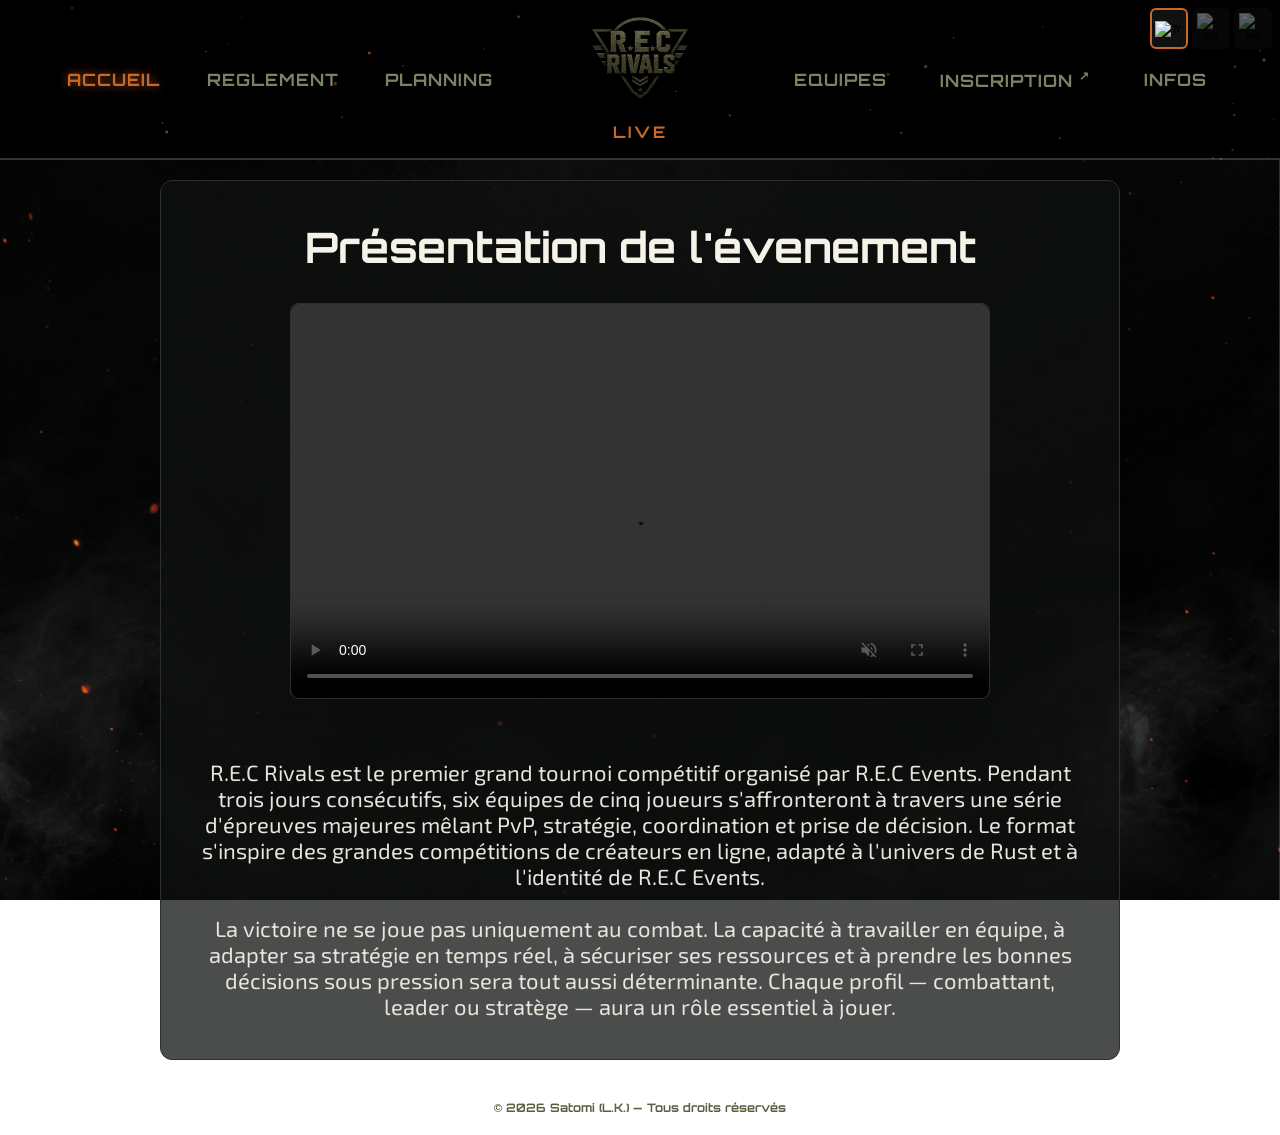
==== acceuil-rec-rivals.html @ 863ee19b "premier envoi" ====
<!DOCTYPE html>
<html lang="fr">
<head>
    <meta charset="UTF-8">
    <meta name="viewport" content="width=device-width, initial-scale=1.0">
    <title>R.E.C Rivals</title>
    <link rel="stylesheet" href="global.css">
    <link rel="stylesheet" href="acceuil-rec-rivals.css">
    <link href="https://fonts.googleapis.com/css2?family=Orbitron:wght@700&family=Exo+2:wght@400;600&display=swap" rel="stylesheet">
    <script src="translations.js"></script>
    <script src="i18n.js"></script>
    <script src="countdown.js"></script>
    <script src="particles.js"></script>
    
</head>
<body>
    <div class="main">
        <nav class="navbar">
            <div class="nav-links left">
                <a href="acceuil-rec-rivals.html" class="active" data-i18n="nav.home">ACCUEIL</a>
     
                <a href="reglement.html" data-i18n="nav.rules">REGLEMENT</a>
      
                <a href="planning.html" data-i18n="nav.schedule">PLANNING</a>
            </div>

            <div class="logo">
                <img src="image-REC/rec-rivals-logo.png" alt="R.E.C Rivals">
                <div id="countdown" class="countdown"></div>
            </div>

            <div class="nav-links right">
                <a href="equipe.html" data-i18n="nav.teams">EQUIPES</a>
      
                <a href="https://forms.gle/jfFLSVP6A1LtEV216" target="_blank">
                    <span data-i18n="nav.register">INSCRIPTION</span>
                    <span class="ext-icon">&#8599;</span>
                </a>
      
                <a href="info.html" data-i18n="nav.info">INFOS</a>
            </div>
        </nav>
            
           
        
        <main class="contenu">
            
            <img class="bg-image" src="image-REC/fond-site.png" alt="R.E.C Rivals">
            
            <div class="presentation">
                <h1 data-i18n="presentation.title">
                    Présentation de l'évenement

                </h1>

                <div class="video-wrapper">
                    <video controls autoplay muted loop>
                        <source src="image-REC/TrailerFinal.mp4" type="video/mp4">
                    </video>
                </div>

                <p data-i18n="presentation.text">
                    R.E.C Rivals est le premier grand tournoi compétitif organisé par R.E.C Events. Pendant trois jours consécutifs,
                    six équipes de cinq joueurs s'affronteront à travers une série d'épreuves majeures mêlant PvP, stratégie,
                    coordination et prise de décision. Le format s'inspire des grandes compétitions de créateurs en ligne, adapté à
                    l'univers de Rust et à l'identité de R.E.C Events.
                    <br>
                    <br>
                    La victoire ne se joue pas uniquement au combat. La capacité à travailler en équipe, à adapter sa stratégie en
                    temps réel, à sécuriser ses ressources et à prendre les bonnes décisions sous pression sera tout aussi
                    déterminante. Chaque profil — combattant, leader ou stratège — aura un rôle essentiel à jouer.
                </p>
            </div>
        </main>
    </div>

    <footer>
        <h3 class="copyright" data-i18n="footer.copyright">© 2026 Satomi (L.K.) — Tous droits réservés</h3>
    </footer>
    
</body>
</html>
---- global.css ----
* {
  margin: 0;
  padding: 0;
  box-sizing: border-box;
}

body {
    overflow-x: hidden;
    max-width: 100%;
    min-height: 100vh;
    font-family: "Exo 2", sans-serif;
    padding-bottom: 10px;
}


h1, h2, h3, .nav-links a {
  font-family: "Orbitron", sans-serif;
}

.bg-image {
  position: fixed;
  top: 0;
  left: 0;
  width: 100%;
  height: 100%;
  object-fit: cover;
  object-position: center;
  z-index: -1;
  animation: kenburns 20s ease-in-out infinite alternate;
}

@keyframes kenburns {
  0% { transform: scale(1); }
  100% { transform: scale(1.1); }
}

/* Navbar */
.navbar {
  display: flex;
  align-items: center;
  justify-content: space-between;
  background-color: #000;
  padding: 6px 30px;
  border-bottom: 2px solid #333;
}

.nav-links {
  display: flex;
  align-items: center;
  gap: 10px;
  flex: 1;
  justify-content: space-evenly;
}

.nav-links a {
  color: #7C8264;
  text-decoration: none;
  font-size: 20px;
  font-weight: bold;
  letter-spacing: 1px;
  transition: color 0.2s;
}

.nav-links a:hover {
  color: #c8692a;
  text-shadow: 
    0 0 8px #c8692a,
    0 0 20px #c8692a;
}

.nav-links a.active {
  color: #c8692a;
  text-shadow: 
    0 0 8px rgba(200, 105, 42, 0.6),
    0 0 20px rgba(200, 105, 42, 0.4);
}

.nav-links.right {
  justify-content: space-evenly;
}

.ext-icon {
    font-size: 0.7em;
    vertical-align: super;
    color: #7C8264;
}

/* Logo */
.logo {
  display: flex;
  flex-direction: column;
  align-items: center;
  justify-content: center;
  flex-shrink: 0;
  width: 220px;
}

.logo img {
    height: 120px;
    width: auto;
    animation: logo-glow 3s ease-in-out infinite alternate;
}

@keyframes logo-glow {
    0%   { filter: drop-shadow(0 0 3px rgba(245, 242, 232, 0.2)); }
    100% { filter: drop-shadow(0 0 8px rgba(245, 242, 232, 0.6)); }
}

/* Countdown */
.countdown {
    display: flex;
    align-items: center;
    justify-content: center;
    gap: 6px;
    margin-top: 6px;
    min-width: 100%;
    height: 40px;
}

.cd-block {
    display: flex;
    flex-direction: column;
    align-items: center;
    min-width: 36px;
}

.cd-num {
    font-family: 'Orbitron', sans-serif;
    font-size: 1.1rem;
    color: #F5F2E8;
    font-weight: bold;
    display: inline-block;
    min-width: 30px;
    text-align: center;
    font-variant-numeric: tabular-nums;
    text-shadow:
        0 0 6px rgba(245, 242, 232, 0.4),
        0 0 14px rgba(245, 242, 232, 0.2);
}

.cd-label {
    font-family: 'Orbitron', sans-serif;
    font-size: 0.55rem;
    color: #7C8264;
    letter-spacing: 1px;
}

.cd-sep {
    font-family: 'Orbitron', sans-serif;
    font-size: 1.1rem;
    color: #c8692a;
    font-weight: bold;
    margin-bottom: 12px;
    min-width: 10px;
    text-align: center;
}

.cd-live {
  font-family: 'Orbitron', sans-serif;
  font-size: 1rem;
  color: #c8692a;
  font-weight: bold;
  animation: glow 1s ease-in-out infinite alternate;
  letter-spacing: 3px;
}

/* Footer */
footer {
  text-align: center;
  padding: 10px 0;
  margin-top: 10px;
  color: #5f5e42;
  font-size: 10px;
  bottom: 0;
}

/* Glow titre */
@keyframes glow {
  0%   { filter: drop-shadow(0 0 4px rgba(245, 242, 232, 0.2)); }
  100% { filter: drop-shadow(0 0 12px rgba(245, 242, 232, 0.6)); }
}

/* Responsive */
@media (max-width: 1280px) {
  .nav-links a { font-size: 17px; }
  .logo img { height: 100px; }
}

@media (max-width: 1024px) {
  .nav-links a { font-size: 15px; }
  .logo img { height: 90px; }
}

@media (max-width: 768px) {
  .navbar { padding: 10px 15px; }
  .nav-links a { font-size: 12px; letter-spacing: 0; }
  .logo img { height: 70px; }
  #lang-buttons-container { bottom: 16px; right: 16px; flex-direction: row; }
  .cd-num { font-size: 0.75rem; }
  .cd-label { font-size: 0.35rem; }
  .cd-sep { font-size: 0.75rem; }
  .countdown { min-width: 140px; height: 30px; }
}

@media (max-width: 480px) {
  .navbar { flex-direction: column; gap: 10px; padding: 10px; }
  .nav-links { gap: 6px; flex-wrap: wrap; justify-content: center; }
  .nav-links a { font-size: 11px; }
  .logo img { height: 60px; }
  .countdown { gap: 2px; min-width: 120px; }
  .cd-num { font-size: 0.6rem; }
}
---- acceuil-rec-rivals.css ----
main {
  max-width: 100%;
  min-height: 100vh;
}

.presentation {
  box-sizing: border-box;
  max-width: 960px;
  margin: 20px auto;
  display: flex;
  flex-direction: column;
  align-items: center;
  text-align: center;
  padding: 40px;
  background: rgba(15, 17, 16, 0.75);
  border-radius: 12px;
  border: 1px solid #2C3128;
}

.presentation h1 {
  font-size: 50px;
  color: #F5F2E8;
  animation: glow 3s ease-in-out infinite alternate;
}

.presentation p {
  font-size: 25px;
  max-width: 1000px;
  margin: 0 auto;
  overflow-wrap: break-word;
  color: #E8E5DB;
}

.video-wrapper {
    position: relative;
    width: 700px;
    margin: 30px auto 60px auto;
    border-radius: 8px;
    overflow: hidden;
    border: 1px solid #2C3128;
}

video {
    display: block;
    width: 100%;
    height: 394px;
    border-radius: 8px;
    object-fit: cover;
}

/* Responsive */
@media (max-width: 1280px) {
  .presentation h1 { font-size: 42px; }
  .presentation p { font-size: 22px; }
  .video-wrapper { width: 700px; }
  video { height: 394px; }
}

@media (max-width: 1024px) {
  .presentation h1 { font-size: 36px; }
  .presentation p { font-size: 20px; }
  .video-wrapper { width: 600px; }
  video { height: 338px; }
}

@media (max-width: 768px) {
  .presentation h1 { font-size: 28px; }
  .presentation p { font-size: 16px; }
  .video-wrapper { width: 100%; padding: 0 16px; box-sizing: border-box; }
  video { height: 300px; }
}

@media (max-width: 480px) {
  .presentation h1 { font-size: 22px; }
  .presentation p { font-size: 14px; }
  .video-wrapper { width: 100%; }
  video { height: 220px; }
}
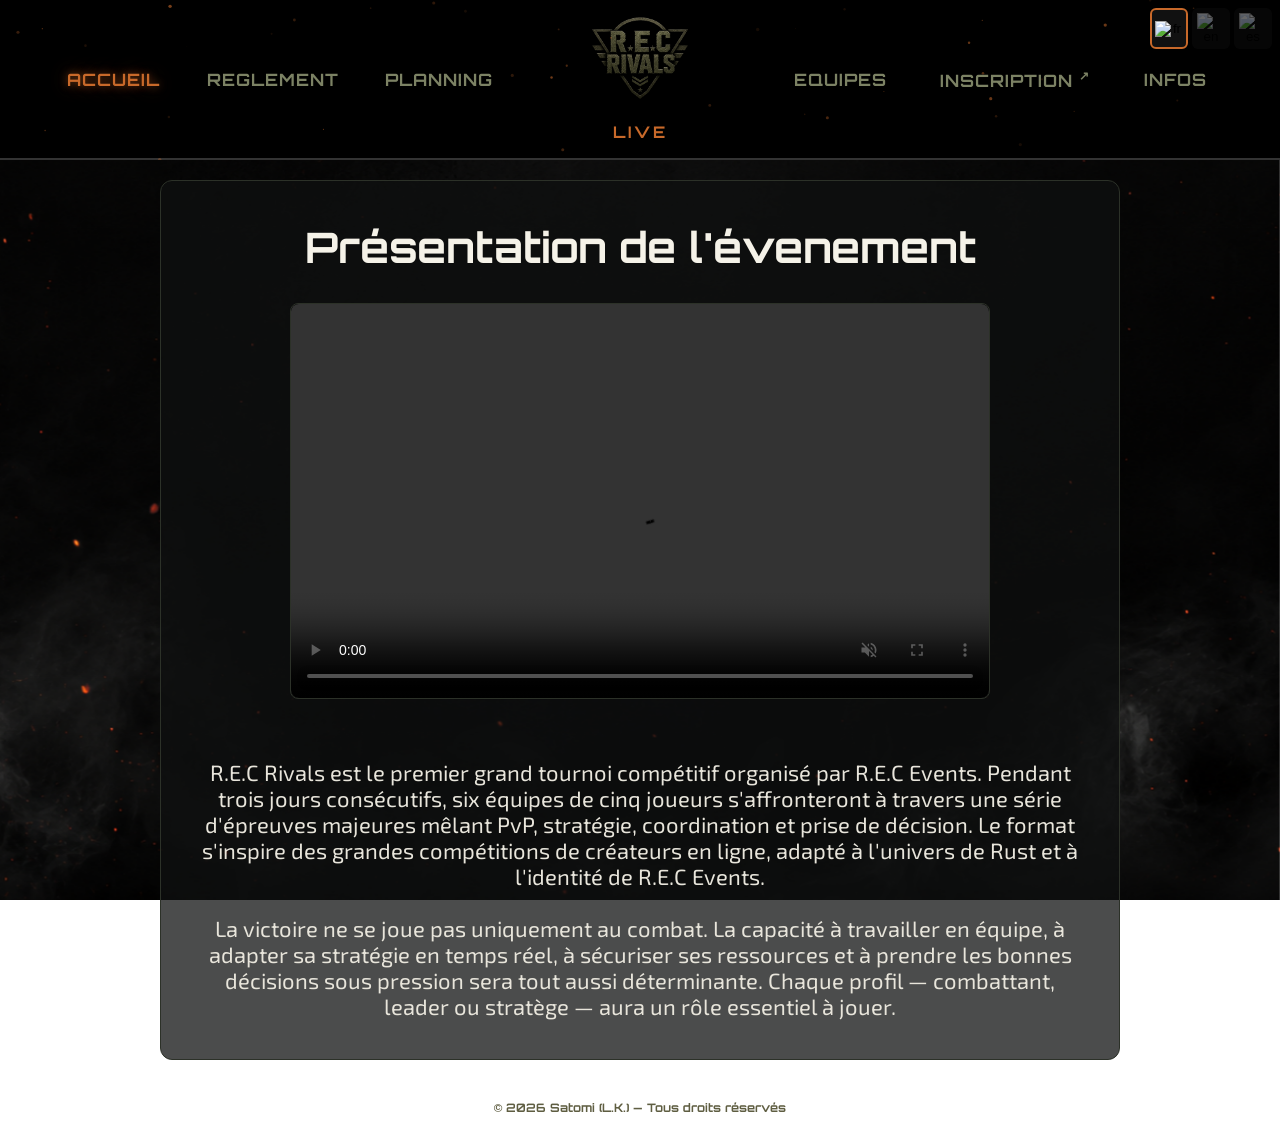
==== commit 36aaff0f: "google analytics" ====
--- a/acceuil-rec-rivals.html
+++ b/acceuil-rec-rivals.html
@@ -1,6 +1,15 @@
 <!DOCTYPE html>
 <html lang="fr">
 <head>
+    <!-- Google tag (gtag.js) -->
+    <script async src="https://www.googletagmanager.com/gtag/js?id=G-72YLXSB7E5"></script>
+    <script>
+        window.dataLayer = window.dataLayer || [];
+        function gtag(){dataLayer.push(arguments);}
+        gtag('js', new Date());
+
+        gtag('config', 'G-72YLXSB7E5');
+    </script>
     <meta charset="UTF-8">
     <meta name="viewport" content="width=device-width, initial-scale=1.0">
     <title>R.E.C Rivals</title>
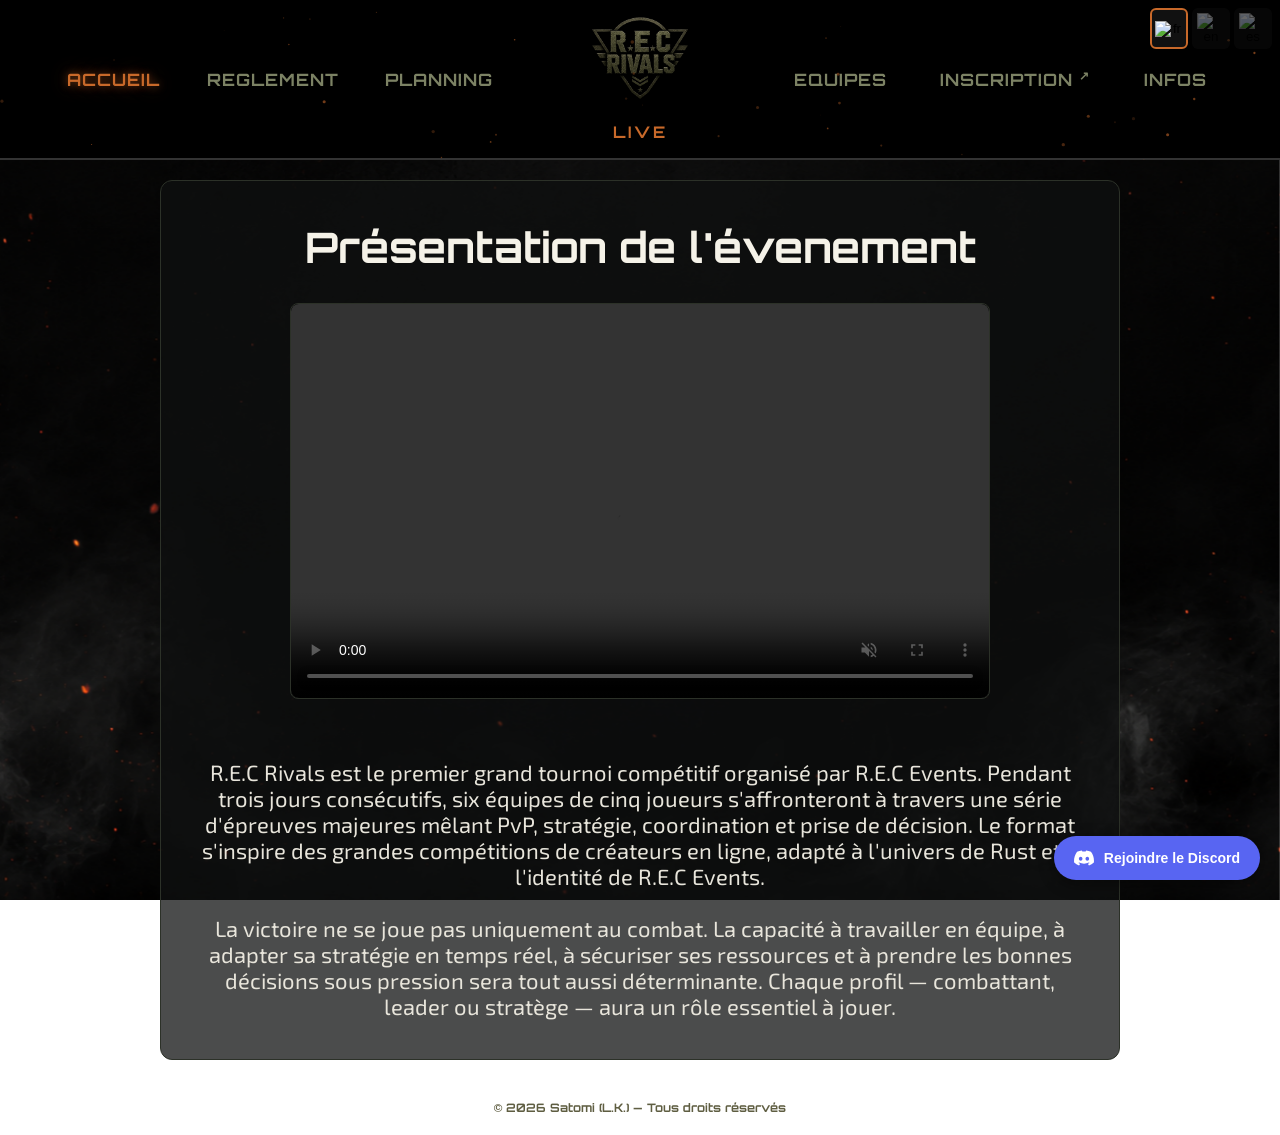
==== commit ae17543d: "ajout button discord+delet text data-i18n html" ====
--- a/acceuil-rec-rivals.html
+++ b/acceuil-rec-rivals.html
@@ -16,8 +16,8 @@
     <link rel="stylesheet" href="global.css">
     <link rel="stylesheet" href="acceuil-rec-rivals.css">
     <link href="https://fonts.googleapis.com/css2?family=Orbitron:wght@700&family=Exo+2:wght@400;600&display=swap" rel="stylesheet">
-    <script src="translations.js"></script>
-    <script src="i18n.js"></script>
+    <script src="translations.js" defer></script>
+    <script src="i18n.js" defer></script>
     <script src="countdown.js"></script>
     <script src="particles.js"></script>
     
@@ -26,11 +26,11 @@
     <div class="main">
         <nav class="navbar">
             <div class="nav-links left">
-                <a href="acceuil-rec-rivals.html" class="active" data-i18n="nav.home">ACCUEIL</a>
+                <a href="acceuil-rec-rivals.html" class="active" data-i18n="nav.home"></a>
      
-                <a href="reglement.html" data-i18n="nav.rules">REGLEMENT</a>
+                <a href="reglement.html" data-i18n="nav.rules"></a>
       
-                <a href="planning.html" data-i18n="nav.schedule">PLANNING</a>
+                <a href="planning.html" data-i18n="nav.schedule"></a>
             </div>
 
             <div class="logo">
@@ -39,14 +39,14 @@
             </div>
 
             <div class="nav-links right">
-                <a href="equipe.html" data-i18n="nav.teams">EQUIPES</a>
+                <a href="equipe.html" data-i18n="nav.teams"></a>
       
                 <a href="https://forms.gle/jfFLSVP6A1LtEV216" target="_blank">
-                    <span data-i18n="nav.register">INSCRIPTION</span>
+                    <span data-i18n="nav.register"></span>
                     <span class="ext-icon">&#8599;</span>
                 </a>
       
-                <a href="info.html" data-i18n="nav.info">INFOS</a>
+                <a href="info.html" data-i18n="nav.info"></a>
             </div>
         </nav>
             
@@ -57,10 +57,7 @@
             <img class="bg-image" src="image-REC/fond-site.png" alt="R.E.C Rivals">
             
             <div class="presentation">
-                <h1 data-i18n="presentation.title">
-                    Présentation de l'évenement
-
-                </h1>
+                <h1 data-i18n="presentation.title"></h1>
 
                 <div class="video-wrapper">
                     <video controls autoplay muted loop>
@@ -68,24 +65,22 @@
                     </video>
                 </div>
 
-                <p data-i18n="presentation.text">
-                    R.E.C Rivals est le premier grand tournoi compétitif organisé par R.E.C Events. Pendant trois jours consécutifs,
-                    six équipes de cinq joueurs s'affronteront à travers une série d'épreuves majeures mêlant PvP, stratégie,
-                    coordination et prise de décision. Le format s'inspire des grandes compétitions de créateurs en ligne, adapté à
-                    l'univers de Rust et à l'identité de R.E.C Events.
-                    <br>
-                    <br>
-                    La victoire ne se joue pas uniquement au combat. La capacité à travailler en équipe, à adapter sa stratégie en
-                    temps réel, à sécuriser ses ressources et à prendre les bonnes décisions sous pression sera tout aussi
-                    déterminante. Chaque profil — combattant, leader ou stratège — aura un rôle essentiel à jouer.
-                </p>
+                <p data-i18n="presentation.text"></p>
             </div>
         </main>
     </div>
 
     <footer>
-        <h3 class="copyright" data-i18n="footer.copyright">© 2026 Satomi (L.K.) — Tous droits réservés</h3>
+        <h3 class="copyright" data-i18n="footer.copyright"></h3>
     </footer>
+
+    
+    <a href="https://discord.gg/xxHBNgdRvY" target="_blank" rel="noopener noreferrer" class="discord-btn-global">
+        <svg viewBox="0 0 127.14 96.36" class="discord-icon">
+                <path d="M107.7,8.07A105.15,105.15,0,0,0,77.26,0a77.19,77.19,0,0,0-3.3,6.83A96.67,96.67,0,0,0,53.22,6.83,77.19,77.19,0,0,0,49.88,0,105.15,105.15,0,0,0,19.44,8.07C3.66,31.58-1.86,54.65,1,77.53A105.73,105.73,0,0,0,32,96.36a74.37,74.37,0,0,0,6.72-11A68.32,68.32,0,0,1,28.21,79.9a49,49,0,0,0,3.95-3.11,75.43,75.43,0,0,0,63,0,49,49,0,0,0,3.95,3.11,68.35,68.35,0,0,1-10.53,5.44,74.37,74.37,0,0,0,6.72,11,105.73,105.73,0,0,0,31-18.83C129,50.7,122.64,27.93,107.7,8.07ZM42.45,65.69C36.18,65.69,31,60,31,53S36.18,40.36,42.45,40.36,53.83,46,53.83,53,48.72,65.69,42.45,65.69Zm42.24,0C78.41,65.69,73.24,60,73.24,53S78.41,40.36,84.69,40.36,96.07,46,96.07,53,91,65.69,84.69,65.69Z"/>
+        </svg>
+        <span class="discord-text" data-i18n="discord.button"></span>
+    </a>
     
 </body>
 </html>
--- a/global.css
+++ b/global.css
@@ -174,6 +174,53 @@
   bottom: 0;
 }
 
+/* Bouton en bas à droite  */
+.discord-btn-global {
+    position: fixed;
+    bottom: 20px;
+    right: 20px;
+    background-color: #5865F2; /* Couleur officielle Discord */
+    color: #ffffff !important;
+    padding: 12px 20px;
+    border-radius: 50px;
+    display: flex;
+    align-items: center;
+    gap: 10px;
+    text-decoration: none;
+    font-family: sans-serif;
+    font-weight: bold;
+    font-size: 14px;
+    z-index: 9999; /* Reste au-dessus du contenu du site */
+    box-shadow: 0 4px 15px rgba(0, 0, 0, 0.4);
+    transition: transform 0.2s ease, background-color 0.2s ease;
+}
+
+/* Taille icône SVG */
+.discord-icon {
+    width: 20px;
+    height: 20px;
+    fill: currentColor;
+}
+
+/* Effet survol  */
+.discord-btn-global:hover {
+    transform: scale(1.05);
+    background-color: #4752C4; /* Discord un peu plus foncé */
+}
+
+/* Version Mobile : On cache le texte pour ne garder que l'icône ronde */
+@media (max-width: 600px) {
+    .discord-text {
+        display: none;
+    }
+    .discord-btn-global {
+        padding: 12px;
+        border-radius: 50%;
+        bottom: 15px;
+        right: 15px;
+    }
+}
+
 /* Glow titre */
 @keyframes glow {
   0%   { filter: drop-shadow(0 0 4px rgba(245, 242, 232, 0.2)); }
